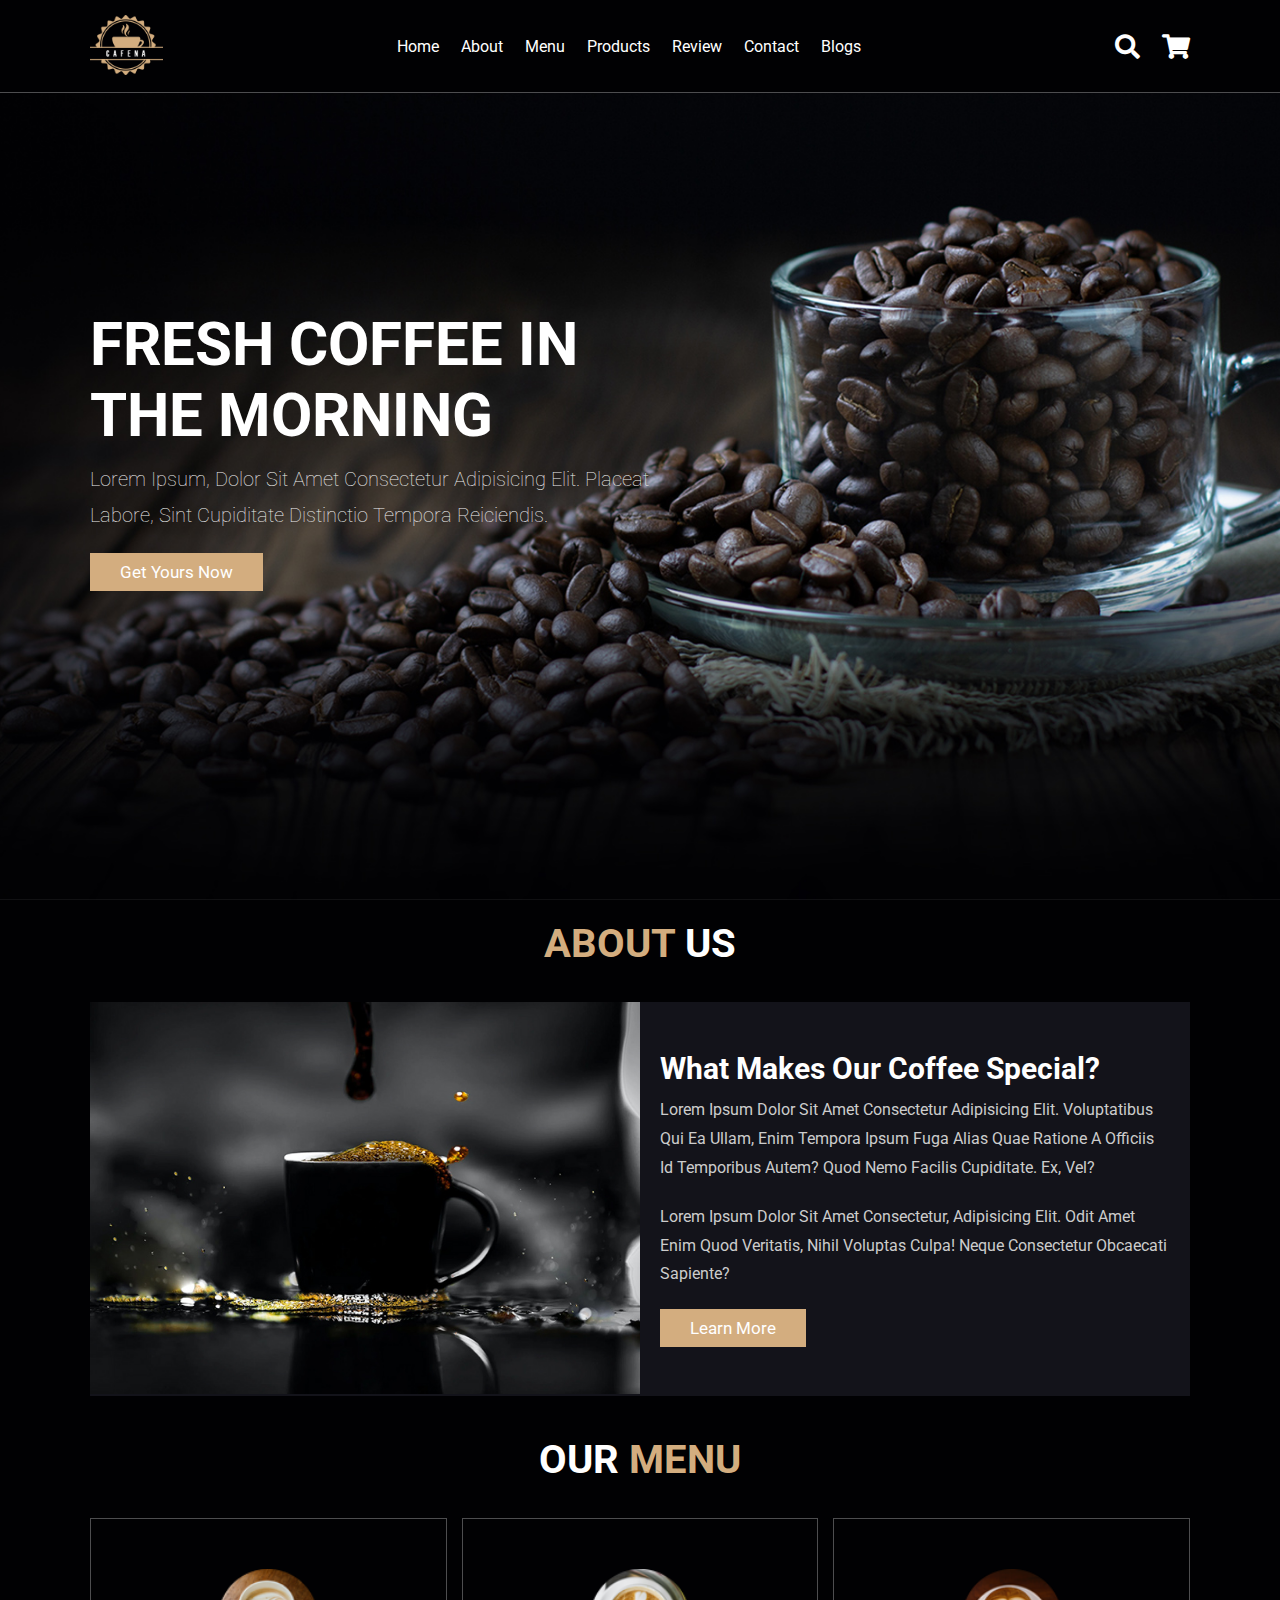
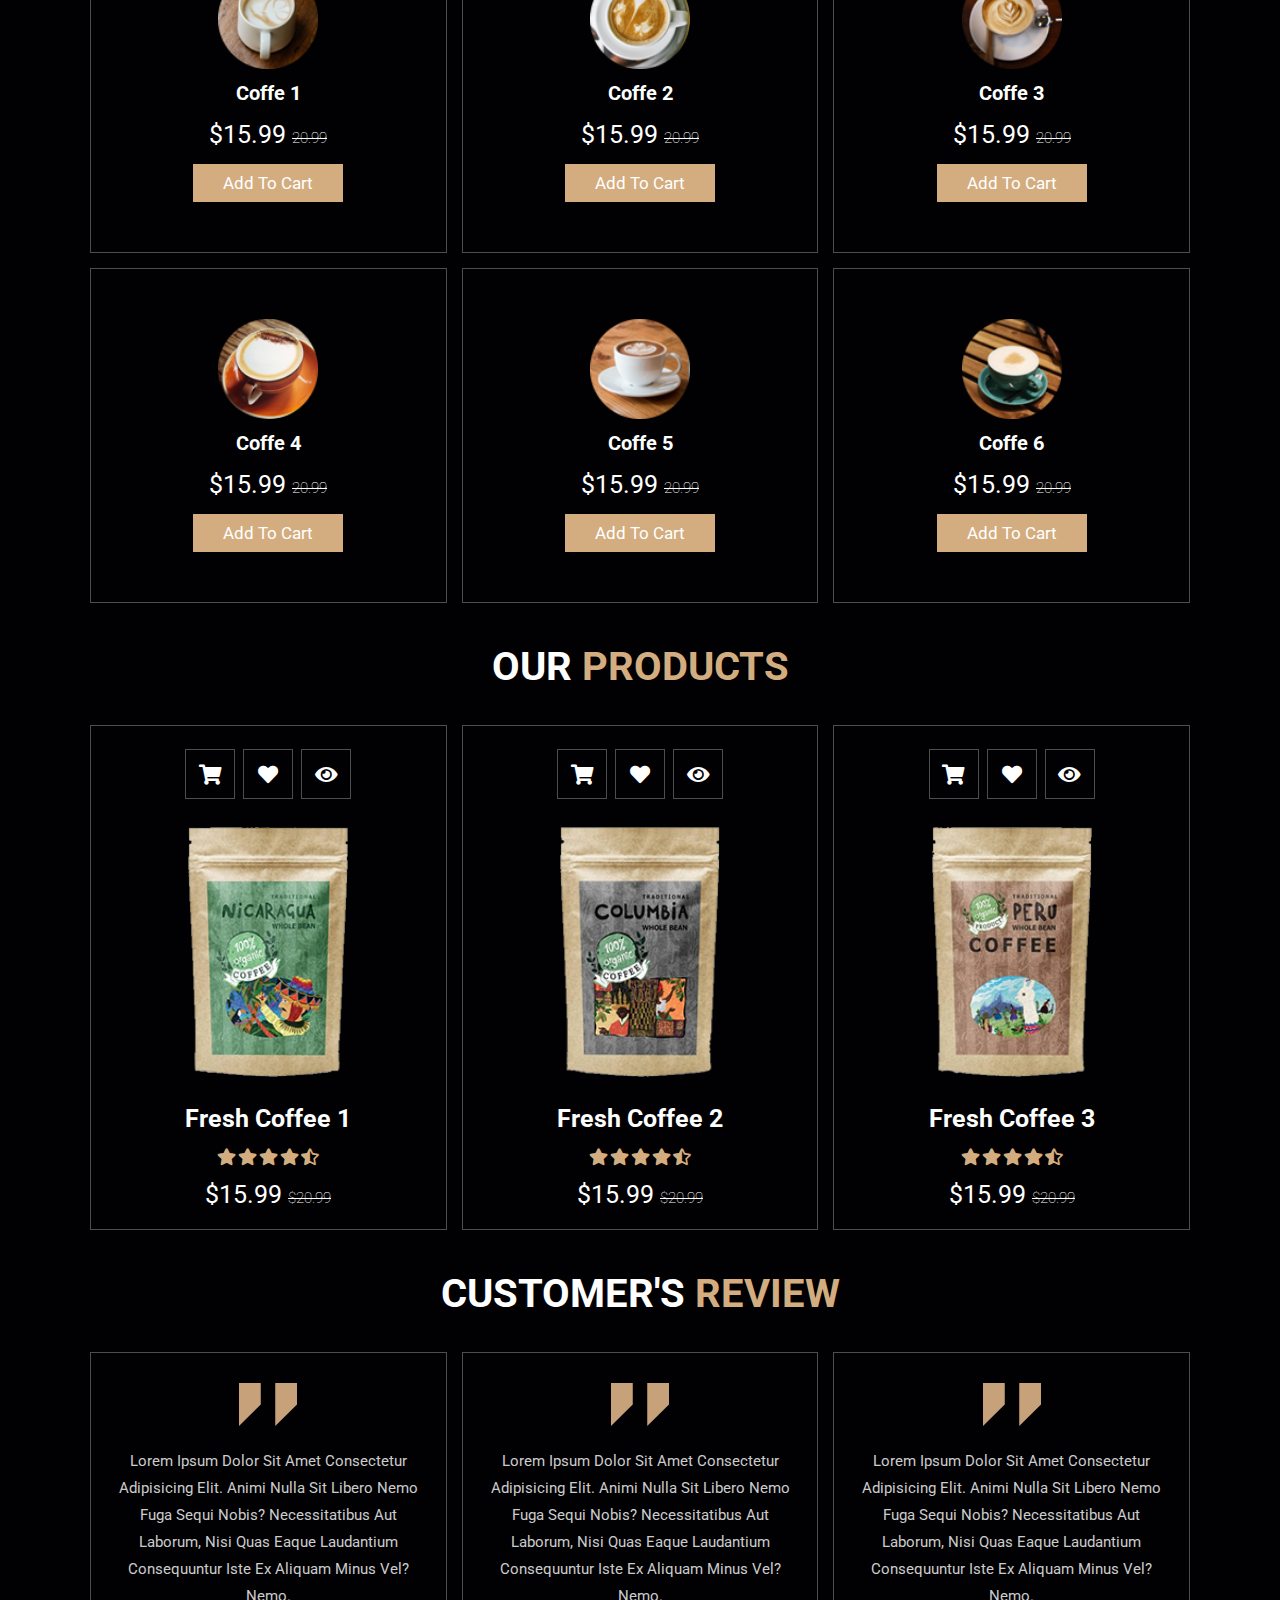
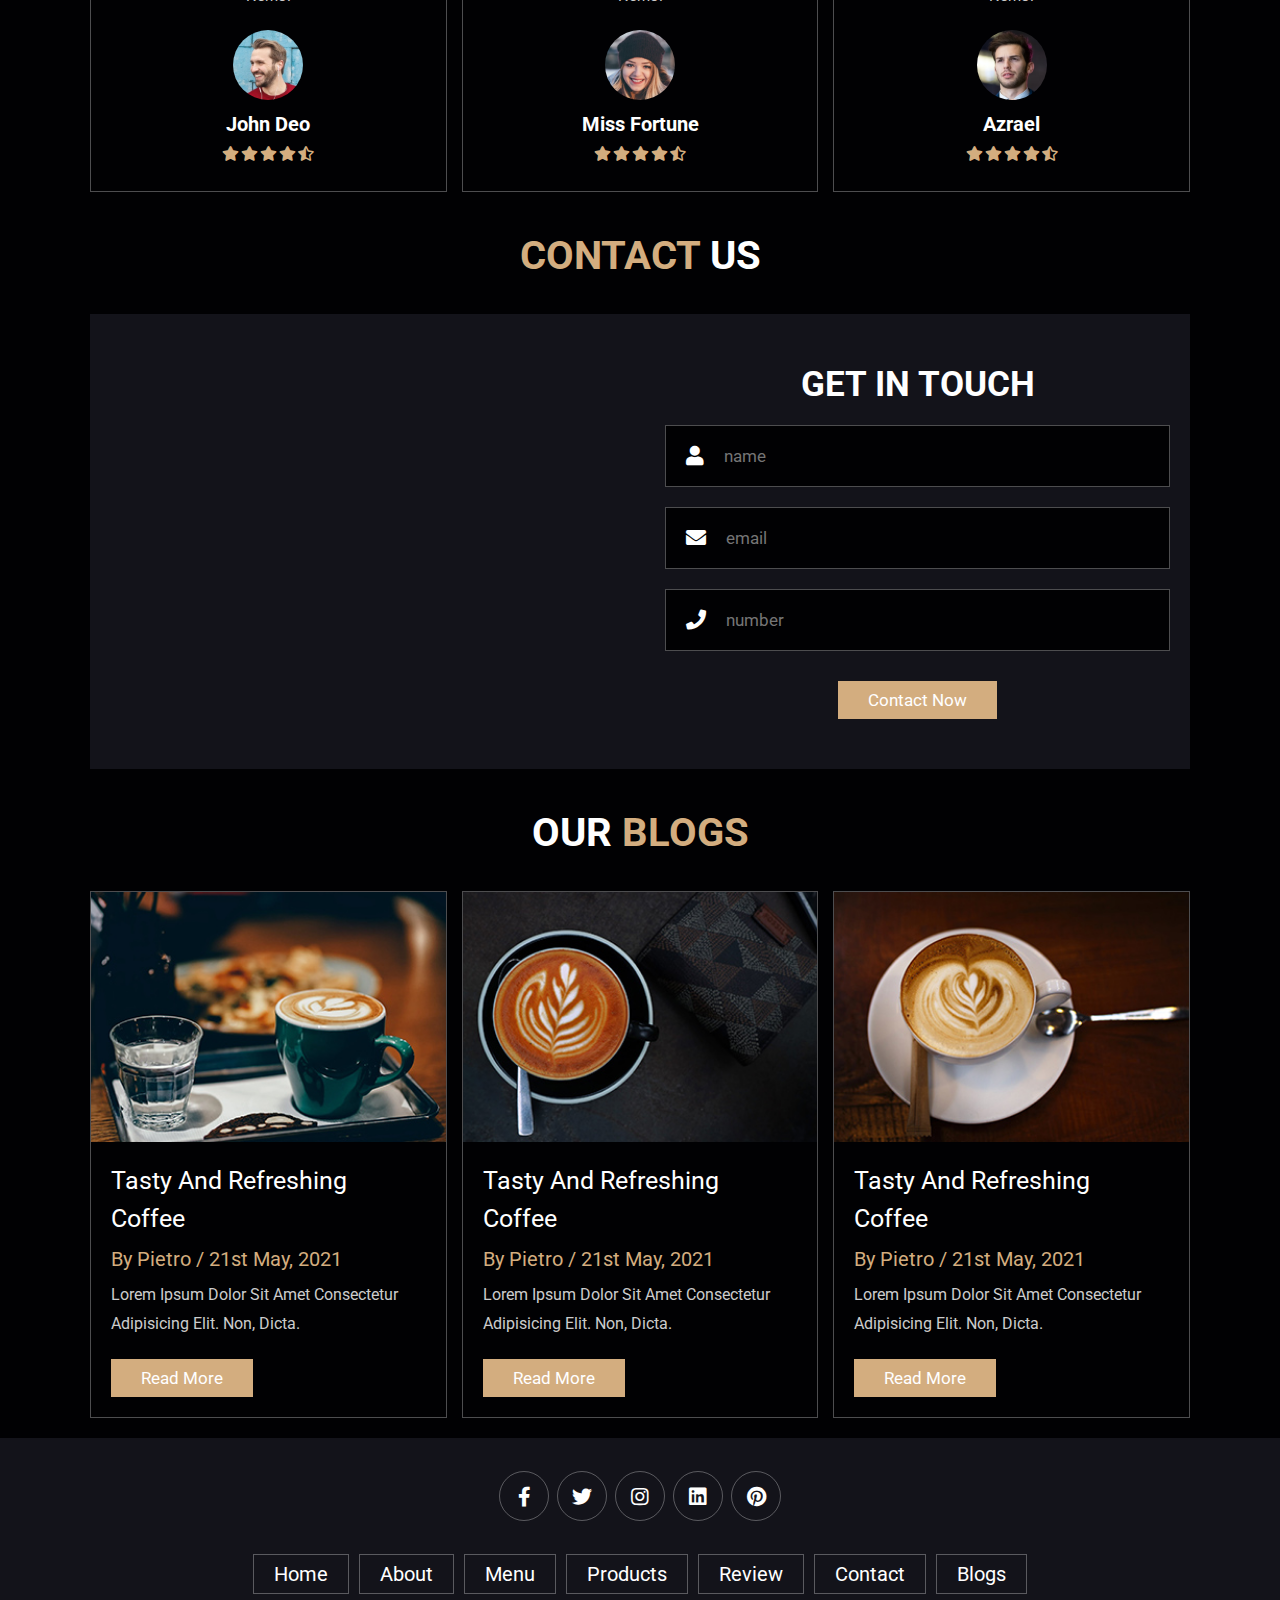
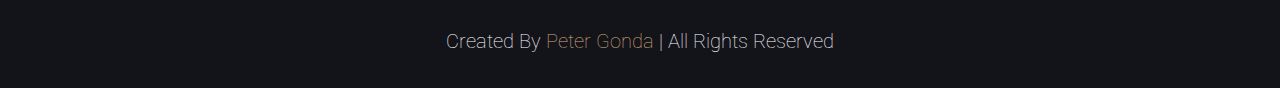
==== projekty/coffee_shop_website/index.html @ 9bba3e31 "e-shop pridaný" ====
<!DOCTYPE html>
<html lang="en">
<head>
    <meta charset="UTF-8">
    <meta http-equiv="X-UA-Compatible" content="IE=edge">
    <meta name="viewport" content="width=device-width, initial-scale=1.0">
    <title>coffee shop</title>

    <!-- font awesome cdn link  -->
    <link rel="stylesheet" href="https://cdnjs.cloudflare.com/ajax/libs/font-awesome/5.15.4/css/all.min.css">

    <!-- custom css file link  -->
    <link rel="stylesheet" href="css/style.css">

</head>
<body>
    
<!-- header section star  -->
<header class="header">
    <a href="#" class="logo">
        <img src="images/logo.png" alt="">
    </a>

    <nav class="navbar">
        <a href="#home">home</a>
        <a href="#about">about</a>
        <a href="#menu">menu</a>
        <a href="#products">products</a>
        <a href="#review">review</a>
        <a href="#contact">contact</a>
        <a href="#blogs">blogs</a>
    </nav>

    <div class="icons">
        <div class="fas fa-search" id="search-btn"></div>
        <div class="fas fa-shopping-cart" id="cart-btn"></div>
        <div class="fas fa-bars" id="menu-btn"></div>
    </div>

    <div class="search-form">
        <input type="search" id="search-box" placeholder="search here...">
        <label for="search-box" class="fas fa-search"></label>
    </div>

    <div class="cart-items-container">
        <div class="cart-item">
            <span class="fas fa-times"></span>
            <img src="images/cart-item-1.png" alt="">
            <div class="content">
                <h3>cart item 01</h3>
                <div class="price">$15.99/-</div>
            </div>
        </div>

        <div class="cart-item">
            <span class="fas fa-times"></span>
            <img src="images/cart-item-2.png" alt="">
            <div class="content">
                <h3>cart item 02</h3>
                <div class="price">$15.99/-</div>
            </div>
        </div>

        <div class="cart-item">
            <span class="fas fa-times"></span>
            <img src="images/cart-item-3.png" alt="">
            <div class="content">
                <h3>cart item 03</h3>
                <div class="price">$15.99/-</div>
            </div>
        </div>

        <div class="cart-item">
            <span class="fas fa-times"></span>
            <img src="images/cart-item-4.png" alt="">
            <div class="content">
                <h3>cart item 04</h3>
                <div class="price">$15.99/-</div>
            </div>
        </div>
        <a href="#" class="btn">checkout now</a>
    </div>
</header>
<!-- header section end -->

<!-- home section start  -->
<section class="home" id="home">

    <div class="content">
        <h3>fresh coffee in the morning</h3>
        <p>Lorem ipsum, dolor sit amet consectetur adipisicing elit. Placeat labore, sint cupiditate distinctio tempora reiciendis.</p>
        <a href="#" class="btn">get yours now</a>
    </div>

</section>
<!-- home section end -->

<!-- about section start  -->
<section class="about" id="about">

    <h1 class="heading"> <span>about</span> us </h1>

    <div class="row">

        <div class="image">
            <img src="images/about-img.jpeg" alt="">
        </div>

        <div class="content">
            <h3>what makes our coffee special?</h3>
            <p>Lorem ipsum dolor sit amet consectetur adipisicing elit. Voluptatibus qui ea ullam, enim tempora ipsum fuga alias quae ratione a officiis id temporibus autem? Quod nemo facilis cupiditate. Ex, vel?</p>
            <p>Lorem ipsum dolor sit amet consectetur, adipisicing elit. Odit amet enim quod veritatis, nihil voluptas culpa! Neque consectetur obcaecati sapiente?</p>
            <a href="#" class="btn">learn more</a>
        </div>

    </div>

</section>
<!-- about section end -->

<!-- menu section start  -->
<section class="menu" id="menu">

    <h1 class="heading"> our <span>menu</span> </h1>

    <div class="box-container">

        <div class="box">
            <img src="images/menu-1.png" alt="">
            <h3>Coffe 1</h3>
            <div class="price">$15.99 <span>20.99</span></div>
            <a href="#" class="btn">add to cart</a>
        </div>

        <div class="box">
            <img src="images/menu-2.png" alt="">
            <h3>Coffe 2</h3>
            <div class="price">$15.99 <span>20.99</span></div>
            <a href="#" class="btn">add to cart</a>
        </div>

        <div class="box">
            <img src="images/menu-3.png" alt="">
            <h3>Coffe 3</h3>
            <div class="price">$15.99 <span>20.99</span></div>
            <a href="#" class="btn">add to cart</a>
        </div>

        <div class="box">
            <img src="images/menu-4.png" alt="">
            <h3>Coffe 4</h3>
            <div class="price">$15.99 <span>20.99</span></div>
            <a href="#" class="btn">add to cart</a>
        </div>

        <div class="box">
            <img src="images/menu-5.png" alt="">
            <h3>Coffe 5</h3>
            <div class="price">$15.99 <span>20.99</span></div>
            <a href="#" class="btn">add to cart</a>
        </div>

        <div class="box">
            <img src="images/menu-6.png" alt="">
            <h3>Coffe 6</h3>
            <div class="price">$15.99 <span>20.99</span></div>
            <a href="#" class="btn">add to cart</a>
        </div>

    </div>

</section>
<!-- menu section end -->

<section class="products" id="products">
    <h1 class="heading"> our <span>products</span> </h1>

    <div class="box-container">

        <div class="box">
            <div class="icons">
                <a href="#" class="fas fa-shopping-cart"></a>
                <a href="#" class="fas fa-heart"></a>
                <a href="#" class="fas fa-eye"></a>
            </div>
            <div class="image">
                <img src="images/product-1.png" alt="">
            </div>

            <div class="content">
                <h3>fresh coffee 1</h3>
                <div class="stars">
                    <i class="fas fa-star"></i>
                    <i class="fas fa-star"></i>
                    <i class="fas fa-star"></i>
                    <i class="fas fa-star"></i>
                    <i class="fas fa-star-half-alt"></i>
                </div>
                <div class="price">$15.99 <span>$20.99</span></div>
            </div>
        </div>

        <div class="box">
            <div class="icons">
                <a href="#" class="fas fa-shopping-cart"></a>
                <a href="#" class="fas fa-heart"></a>
                <a href="#" class="fas fa-eye"></a>
            </div>
            <div class="image">
                <img src="images/product-2.png" alt="">
            </div>

            <div class="content">
                <h3>fresh coffee 2</h3>
                <div class="stars">
                    <i class="fas fa-star"></i>
                    <i class="fas fa-star"></i>
                    <i class="fas fa-star"></i>
                    <i class="fas fa-star"></i>
                    <i class="fas fa-star-half-alt"></i>
                </div>
                <div class="price">$15.99 <span>$20.99</span></div>
            </div>
        </div>

        <div class="box">
            <div class="icons">
                <a href="#" class="fas fa-shopping-cart"></a>
                <a href="#" class="fas fa-heart"></a>
                <a href="#" class="fas fa-eye"></a>
            </div>
            <div class="image">
                <img src="images/product-3.png" alt="">
            </div>

            <div class="content">
                <h3>fresh coffee 3</h3>
                <div class="stars">
                    <i class="fas fa-star"></i>
                    <i class="fas fa-star"></i>
                    <i class="fas fa-star"></i>
                    <i class="fas fa-star"></i>
                    <i class="fas fa-star-half-alt"></i>
                </div>
                <div class="price">$15.99 <span>$20.99</span></div>
            </div>
        </div>

    </div>
</section>

<!-- review section start  -->
<section class="review" id="review">
    <h1 class="heading"> customer's <span>review</span> </h1>

    <div class="box-container">

        <div class="box">
            <img src="images/quote-img.png" alt="" class="quote">
            <p>Lorem ipsum dolor sit amet consectetur adipisicing elit. Animi nulla sit libero nemo fuga sequi nobis? Necessitatibus aut laborum, nisi quas eaque laudantium consequuntur iste ex aliquam minus vel? Nemo.</p>
            <img src="images/pic-1.png" class="user" alt="">
            <h3>john deo</h3>
            <div class="stars">
                <i class="fas fa-star"></i>
                <i class="fas fa-star"></i>
                <i class="fas fa-star"></i>
                <i class="fas fa-star"></i>
                <i class="fas fa-star-half-alt"></i>
            </div>
        </div>

        <div class="box">
            <img src="images/quote-img.png" alt="" class="quote">
            <p>Lorem ipsum dolor sit amet consectetur adipisicing elit. Animi nulla sit libero nemo fuga sequi nobis? Necessitatibus aut laborum, nisi quas eaque laudantium consequuntur iste ex aliquam minus vel? Nemo.</p>
            <img src="images/pic-2.png" class="user" alt="">
            <h3>Miss Fortune</h3>
            <div class="stars">
                <i class="fas fa-star"></i>
                <i class="fas fa-star"></i>
                <i class="fas fa-star"></i>
                <i class="fas fa-star"></i>
                <i class="fas fa-star-half-alt"></i>
            </div>
        </div>
        
        <div class="box">
            <img src="images/quote-img.png" alt="" class="quote">
            <p>Lorem ipsum dolor sit amet consectetur adipisicing elit. Animi nulla sit libero nemo fuga sequi nobis? Necessitatibus aut laborum, nisi quas eaque laudantium consequuntur iste ex aliquam minus vel? Nemo.</p>
            <img src="images/pic-3.png" class="user" alt="">
            <h3>Azrael</h3>
            <div class="stars">
                <i class="fas fa-star"></i>
                <i class="fas fa-star"></i>
                <i class="fas fa-star"></i>
                <i class="fas fa-star"></i>
                <i class="fas fa-star-half-alt"></i>
            </div>
        </div>

    </div>
</section>
<!-- review section end -->

<!-- contact section start  -->
<section class="contact" id="contact">
    <h1 class="heading"> <span>contact</span> us </h1>

    <div class="row">

        <iframe class="map" src="https://www.google.com/maps/embed?pb=!1m18!1m12!1m3!1d30153.788252261566!2d72.82321484621745!3d19.141690214227783!2m3!1f0!2f0!3f0!3m2!1i1024!2i768!4f13.1!3m3!1m2!1s0x3be7b63aceef0c69%3A0x2aa80cf2287dfa3b!2sJogeshwari%20West%2C%20Mumbai%2C%20Maharashtra%20400047!5e0!3m2!1sen!2sin!4v1629452077891!5m2!1sen!2sin" allowfullscreen="" loading="lazy"></iframe>

        <form action="">
            <h3>get in touch</h3>
            <div class="inputBox">
                <span class="fas fa-user"></span>
                <input type="text" placeholder="name">
            </div>

            <div class="inputBox">
                <span class="fas fa-envelope"></span>
                <input type="email" placeholder="email">
            </div>

            <div class="inputBox">
                <span class="fas fa-phone"></span>
                <input type="number" placeholder="number">
            </div>

            <input type="submit" value="contact now" class="btn">
        </form>

    </div>
</section>

<!-- contact section end -->

<!-- blogs section start  -->
<section class="blogs" id="blogs">
    <h1 class="heading"> our <span>blogs</span> </h1>

    <div class="box-container">

        <div class="box">
            <div class="image">
                <img src="images/blog-1.jpeg" alt="">
            </div>

            <div class="content">
                <a href="#" class="title">tasty and refreshing coffee</a>
                <span>by Pietro / 21st may, 2021</span>
                <p>Lorem ipsum dolor sit amet consectetur adipisicing elit. Non, dicta.</p>
                <a href="#" class="btn">read more</a>
            </div>
        </div>

        <div class="box">
            <div class="image">
                <img src="images/blog-2.jpeg" alt="">
            </div>
            <div class="content">
                <a href="#" class="title">tasty and refreshing coffee</a>
                <span>by Pietro / 21st may, 2021</span>
                <p>Lorem ipsum dolor sit amet consectetur adipisicing elit. Non, dicta.</p>
                <a href="#" class="btn">read more</a>
            </div>
        </div>

        <div class="box">
            <div class="image">
                <img src="images/blog-3.jpeg" alt="">
            </div>

            <div class="content">
                <a href="#" class="title">tasty and refreshing coffee</a>
                <span>by Pietro / 21st may, 2021</span>
                <p>Lorem ipsum dolor sit amet consectetur adipisicing elit. Non, dicta.</p>
                <a href="#" class="btn">read more</a>
            </div>
        </div>

    </div>
</section>
<!-- blogs section end -->

<!-- footer section start  -->
<section class="footer">
    <div class="share">
        <a href="#" class="fab fa-facebook-f"></a>
        <a href="#" class="fab fa-twitter"></a>
        <a href="#" class="fab fa-instagram"></a>
        <a href="#" class="fab fa-linkedin"></a>
        <a href="#" class="fab fa-pinterest"></a>
    </div>

    <div class="links">
        <a href="#">home</a>
        <a href="#">about</a>
        <a href="#">menu</a>
        <a href="#">products</a>
        <a href="#">review</a>
        <a href="#">contact</a>
        <a href="#">blogs</a>
    </div>

    <div class="credit">created by <span>Peter Gonda</span> | all rights reserved</div>
</section>
<!-- footer section end -->

<!-- link na js subor  -->
<script src="js/script.js"></script>

</body>
</html>
---- projekty/coffee_shop_website/css/style.css ----
@import url('https://fonts.googleapis.com/css2?family=Roboto:wght@100;300;400;500;700&display=swap');

:root{
    --main-color:#d3ad7f;
    --black:#13131a;
    --bg:#010103;
    --border:.1rem solid rgba(255,255,255,.3);
}

*{
    font-family: 'Roboto', sans-serif;
    margin:0; padding:0;
    box-sizing: border-box;
    outline: none; border:none;
    text-decoration: none;
    text-transform: capitalize;
    transition: .2s linear;
}

html{
    font-size: 62.5%;
    overflow-x: hidden;
    scroll-padding-top: 9rem;
    scroll-behavior: smooth;
}

html::-webkit-scrollbar{
    width: .8rem;
}

html::-webkit-scrollbar-track{
    background: transparent;
}

html::-webkit-scrollbar-thumb{
    background: #fff;
    border-radius: 5rem;
}

body{
    background: var(--bg);
}

section{
    padding:2rem 7%;
}

.heading{
    text-align: center;
    color:#fff;
    text-transform: uppercase;
    padding-bottom: 3.5rem;
    font-size: 4rem;
}

.heading span{
    color:var(--main-color);
    text-transform: uppercase;
}

.btn{
    margin-top: 1rem;
    display: inline-block;
    padding:.9rem 3rem;
    font-size: 1.7rem;
    color:#fff;
    background: var(--main-color);
    cursor: pointer;
}

.btn:hover{
    letter-spacing: .2rem;
}

.header{
    background: var(--bg);
    display: flex;
    align-items: center;
    justify-content: space-between;
    padding:1.5rem 7%;
    border-bottom: var(--border);
    position: fixed;
    top:0; left: 0; right: 0;
    z-index: 1000;
}

.header .logo img{
    height: 6rem;
}

.header .navbar a{
    margin:0 1rem;
    font-size: 1.6rem;
    color:#fff;
}

.header .navbar a:hover{
    color:var(--main-color);
    border-bottom: .1rem solid var(--main-color);
    padding-bottom: .5rem;
}

.header .icons div{
    color:#fff;
    cursor: pointer;
    font-size: 2.5rem;
    margin-left: 2rem;
}

.header .icons div:hover{
    color:var(--main-color);
}

#menu-btn{
    display: none;
}

.header .search-form{
    position: absolute;
    top:115%; right: 7%;
    background: #fff;
    width: 50rem;
    height: 5rem;
    display: flex;
    align-items: center;
    transform: scaleY(0);
    transform-origin: top;
}

.header .search-form.active{
    transform: scaleY(1);
}

.header .search-form input{
    height: 100%;
    width: 100%;
    font-size: 1.6rem;
    color:var(--black);
    padding:1rem;
    text-transform: none;
}

.header .search-form label{
    cursor: pointer;
    font-size: 2.2rem;
    margin-right: 1.5rem;
    color:var(--black);
}

.header .search-form label:hover{
    color:var(--main-color);
}

.header .cart-items-container{
    position: absolute;
    top:100%; right: -100%;
    height: calc(100vh - 9.5rem);
    width: 35rem;
    background: #fff;
    padding:0 1.5rem;
}

.header .cart-items-container.active{
    right: 0;
}

.header .cart-items-container .cart-item{
    position: relative;
    margin:2rem 0;
    display: flex;
    align-items: center;
    gap:1.5rem;
}

.header .cart-items-container .cart-item .fa-times{
    position: absolute;
    top:1rem; right: 1rem;
    font-size: 2rem;
    cursor: pointer;
    color: var(--black);
}

.header .cart-items-container .cart-item .fa-times:hover{
    color:var(--main-color);
}

.header .cart-items-container .cart-item img{
    height: 7rem;
}

.header .cart-items-container .cart-item .content h3{
    font-size: 2rem;
    color:var(--black);
    padding-bottom: .5rem;
}

.header .cart-items-container .cart-item .content .price{
    font-size: 1.5rem;
    color:var(--main-color);
}

.header .cart-items-container .btn{
    width: 100%;
    text-align: center;
}

.home{
    min-height: 100vh;
    display: flex;
    align-items: center;
    background:url(../images/home-img.jpeg) no-repeat;
    background-size: cover;
    background-position: center;
}

.home .content{
    max-width: 60rem;
}

.home .content h3{
    font-size: 6rem;
    text-transform: uppercase;
    color:#fff;
}

.home .content p{
    font-size: 2rem;
    font-weight: lighter;
    line-height: 1.8;
    padding:1rem 0;
    color:#eee;
}

.about .row{
    display: flex;
    align-items: center;
    background:var(--black);
    flex-wrap: wrap;
}

.about .row .image{
    flex:1 1 45rem;
}

.about .row .image img{
    width: 100%;
}
.about .row .content{
    flex:1 1 45rem;
    padding:2rem;
}

.about .row .content h3{
    font-size: 3rem;
    color:#fff;
}

.about .row .content p{
    font-size: 1.6rem;
    color:#ccc;
    padding:1rem 0;
    line-height: 1.8;
}

.menu .box-container{
    display: grid;
    grid-template-columns: repeat(auto-fit, minmax(30rem, 1fr));
    gap:1.5rem;
}

.menu .box-container .box{
    padding:5rem;
    text-align: center;
    border:var(--border);    
}

.menu .box-container .box img{
    height: 10rem;
}

.menu .box-container .box h3{
    color: #fff;
    font-size: 2rem;
    padding:1rem 0;
}

.menu .box-container .box .price{
    color: #fff;
    font-size: 2.5rem;
    padding:.5rem 0;
}

.menu .box-container .box .price span{
    font-size: 1.5rem;
    text-decoration: line-through;
    font-weight: lighter;
}

.menu .box-container .box:hover{
    background:#fff;
}

.menu .box-container .box:hover > *{
    color:var(--black);
}

.products .box-container{
    display: grid;
    grid-template-columns: repeat(auto-fit, minmax(30rem, 1fr));
    gap:1.5rem;
}

.products .box-container .box{
    text-align: center;
    border:var(--border);
    padding: 2rem;
}

.products .box-container .box .icons a{
    height: 5rem;
    width: 5rem;
    line-height: 5rem;
    font-size: 2rem;
    border:var(--border);
    color:#fff;
    margin:.3rem;
}

.products .box-container .box .icons a:hover{
    background:var(--main-color);
}

.products .box-container .box .image{
    padding: 2.5rem 0;
}

.products .box-container .box .image img{
    height: 25rem;
}

.products .box-container .box .content h3{
    color:#fff;
    font-size: 2.5rem;
}

.products .box-container .box .content .stars{
    padding: 1.5rem;
}

.products .box-container .box .content .stars i{
    font-size: 1.7rem;
    color: var(--main-color);
}

.products .box-container .box .content .price{
    color:#fff;
    font-size: 2.5rem;
}

.products .box-container .box .content .price span{
    text-decoration: line-through;
    font-weight: lighter;
    font-size: 1.5rem;
}

.review .box-container{
    display: grid;
    grid-template-columns: repeat(auto-fit, minmax(30rem, 1fr));
    gap:1.5rem;
}

.review .box-container .box{
    border:var(--border);
    text-align: center;
    padding:3rem 2rem;
}

.review .box-container .box p{
    font-size: 1.5rem;
    line-height: 1.8;
    color:#ccc;
    padding:2rem 0;
}

.review .box-container .box .user{
    height: 7rem;
    width: 7rem;
    border-radius: 50%;
    object-fit: cover;
}

.review .box-container .box h3{
    padding:1rem 0;
    font-size: 2rem;
    color:#fff;
}

.review .box-container .box .stars i{
    font-size: 1.5rem;
    color:var(--main-color);
}

.contact .row{
    display: flex;
    background:var(--black);
    flex-wrap: wrap;
    gap:1rem;
}

.contact .row .map{
    flex:1 1 45rem;
    width: 100%;
    object-fit: cover;
}

.contact .row form{
    flex:1 1 45rem;
    padding:5rem 2rem;
    text-align: center;
}

.contact .row form h3{
    text-transform: uppercase;
    font-size: 3.5rem;
    color:#fff;
}

.contact .row form .inputBox{
    display: flex;
    align-items: center;
    margin-top: 2rem;
    margin-bottom: 2rem;
    background:var(--bg);
    border:var(--border);
}

.contact .row form .inputBox span{
    color:#fff;
    font-size: 2rem;
    padding-left: 2rem;
}

.contact .row form .inputBox input{
    width: 100%;
    padding:2rem;
    font-size: 1.7rem;
    color:#fff;
    text-transform: none;
    background:none;
}

.blogs .box-container{
    display: grid;
    grid-template-columns: repeat(auto-fit, minmax(30rem, 1fr));
    gap:1.5rem;
}

.blogs .box-container .box{
    border:var(--border);    
}

.blogs .box-container .box .image{
    height: 25rem;
    overflow:hidden;
    width: 100%;
}

.blogs .box-container .box .image img{
    height: 100%;
    object-fit: cover;
    width: 100%;
}

.blogs .box-container .box:hover .image img{
    transform: scale(1.2);
}

.blogs .box-container .box .content{
    padding:2rem;
}

.blogs .box-container .box .content .title{
    font-size: 2.5rem;
    line-height: 1.5;
    color:#fff;
}

.blogs .box-container .box .content .title:hover{
    color:var(--main-color);
}

.blogs .box-container .box .content span{
    color:var(--main-color);
    display: block;
    padding-top: 1rem;
    font-size: 2rem;
}

.blogs .box-container .box .content p{
    font-size: 1.6rem;
    line-height: 1.8;
    color:#ccc;
    padding:1rem 0;
}

.footer{
    background:var(--black);
    text-align: center;
}

.footer .share{
    padding:1rem 0;
}

.footer .share a{
    height: 5rem;
    width: 5rem;
    line-height: 5rem;
    font-size: 2rem;
    color:#fff;
    border:var(--border);
    margin:.3rem;
    border-radius: 50%;
}

.footer .share a:hover{
    background-color: var(--main-color);
}

.footer .links{
    display: flex;
    justify-content: center;
    flex-wrap: wrap;
    padding:2rem 0;
    gap:1rem;
}

.footer .links a{
    padding:.7rem 2rem;
    color:#fff;
    border:var(--border);
    font-size: 2rem;
}

.footer .links a:hover{
    background:var(--main-color);
}

.footer .credit{
    font-size: 2rem;
    color:#fff;
    font-weight: lighter;
    padding:1.5rem;
}

.footer .credit span{
    color:var(--main-color);
}













/* media queries  */
@media (max-width:991px){

    html{
        font-size: 55%;
    }

    .header{
        padding:1.5rem 2rem;
    }

    section{
        padding:2rem;
    }

}

@media (max-width:768px){

    #menu-btn{
        display: inline-block;
    }

    .header .navbar{
        position: absolute;
        top:100%; right: -100%;
        background: #fff;
        width: 30rem;
        height: calc(100vh - 9.5rem);
    }

    .header .navbar.active{
        right:0;
    }

    .header .navbar a{
        color:var(--black);
        display: block;
        margin:1.5rem;
        padding:.5rem;
        font-size: 2rem;
    }

    .header .search-form{
        width: 90%;
        right: 2rem;
    }

    .home{
        background-position: left;
        justify-content: center;
        text-align: center;
    }

    .home .content h3{
        font-size: 4.5rem;
    }

    .home .content p{
        font-size: 1.5rem;
    }

}

@media (max-width:450px){

    html{
        font-size: 50%;
    }

}
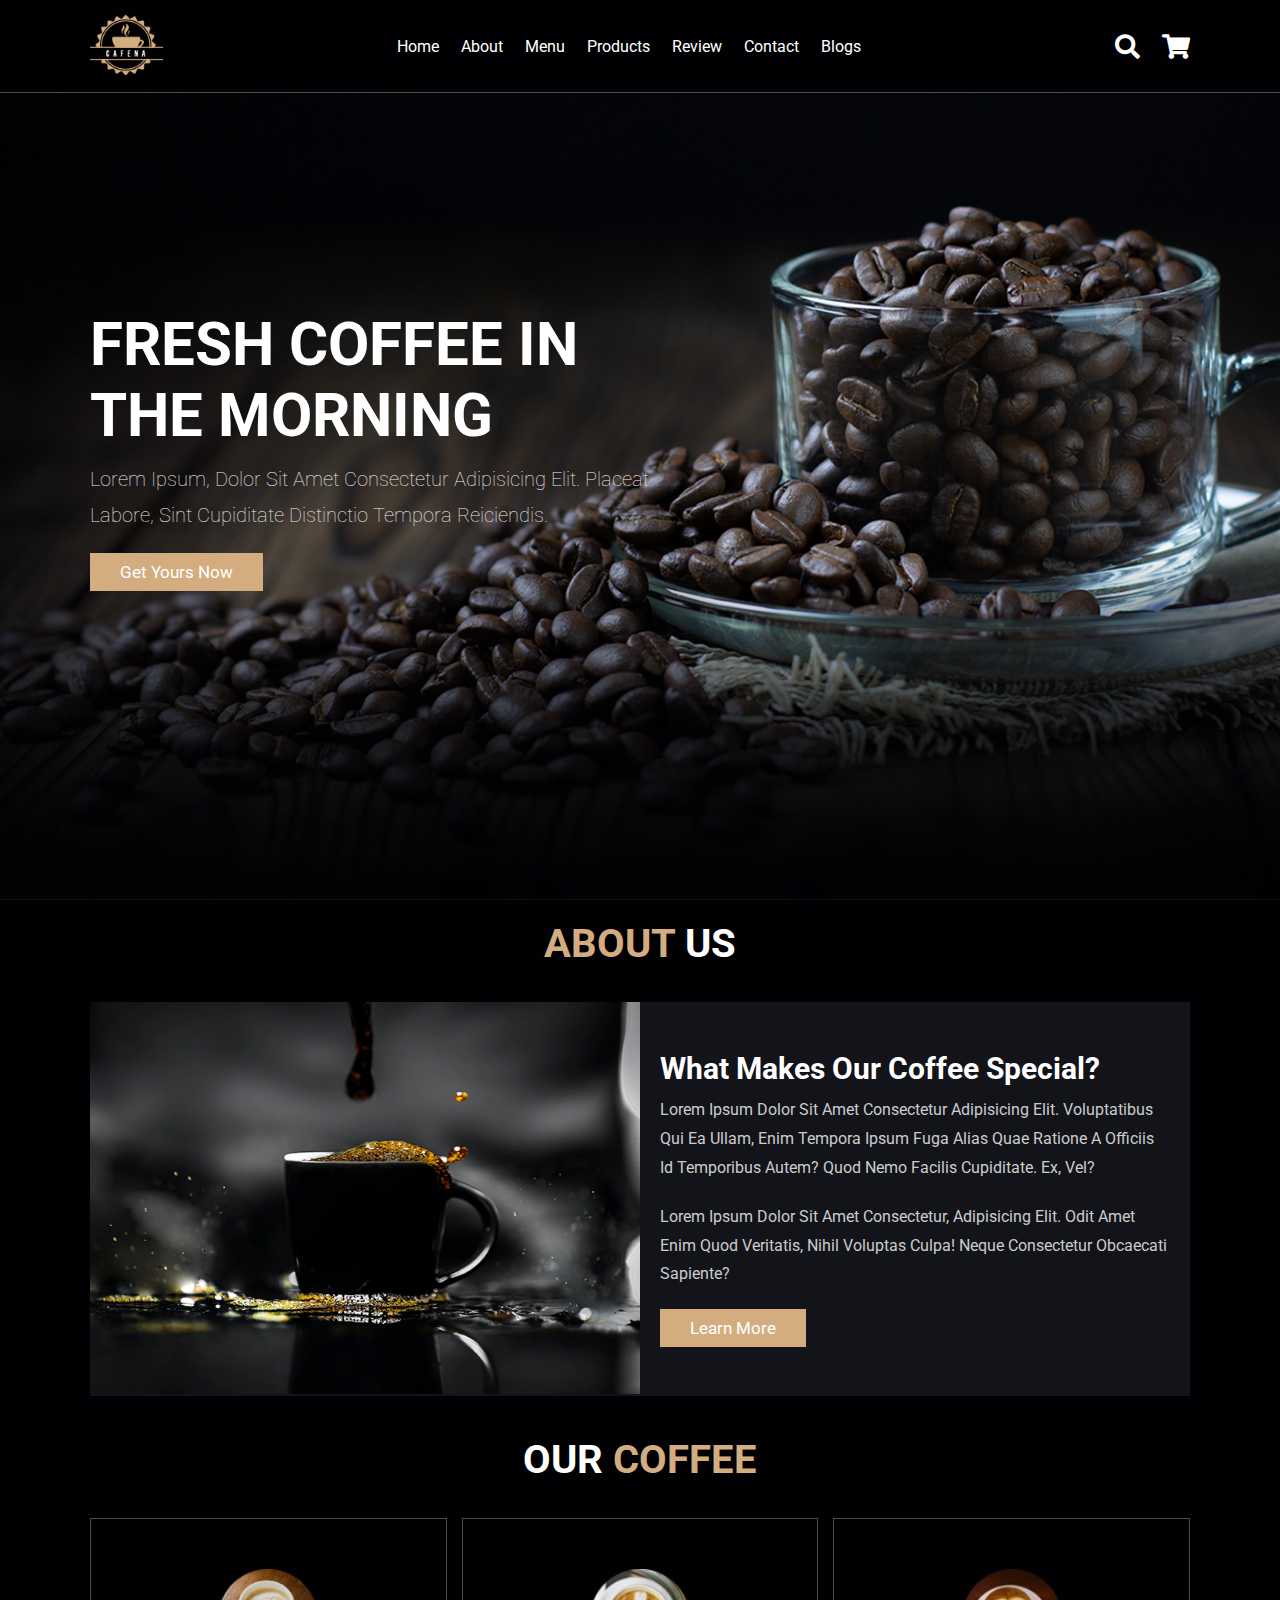
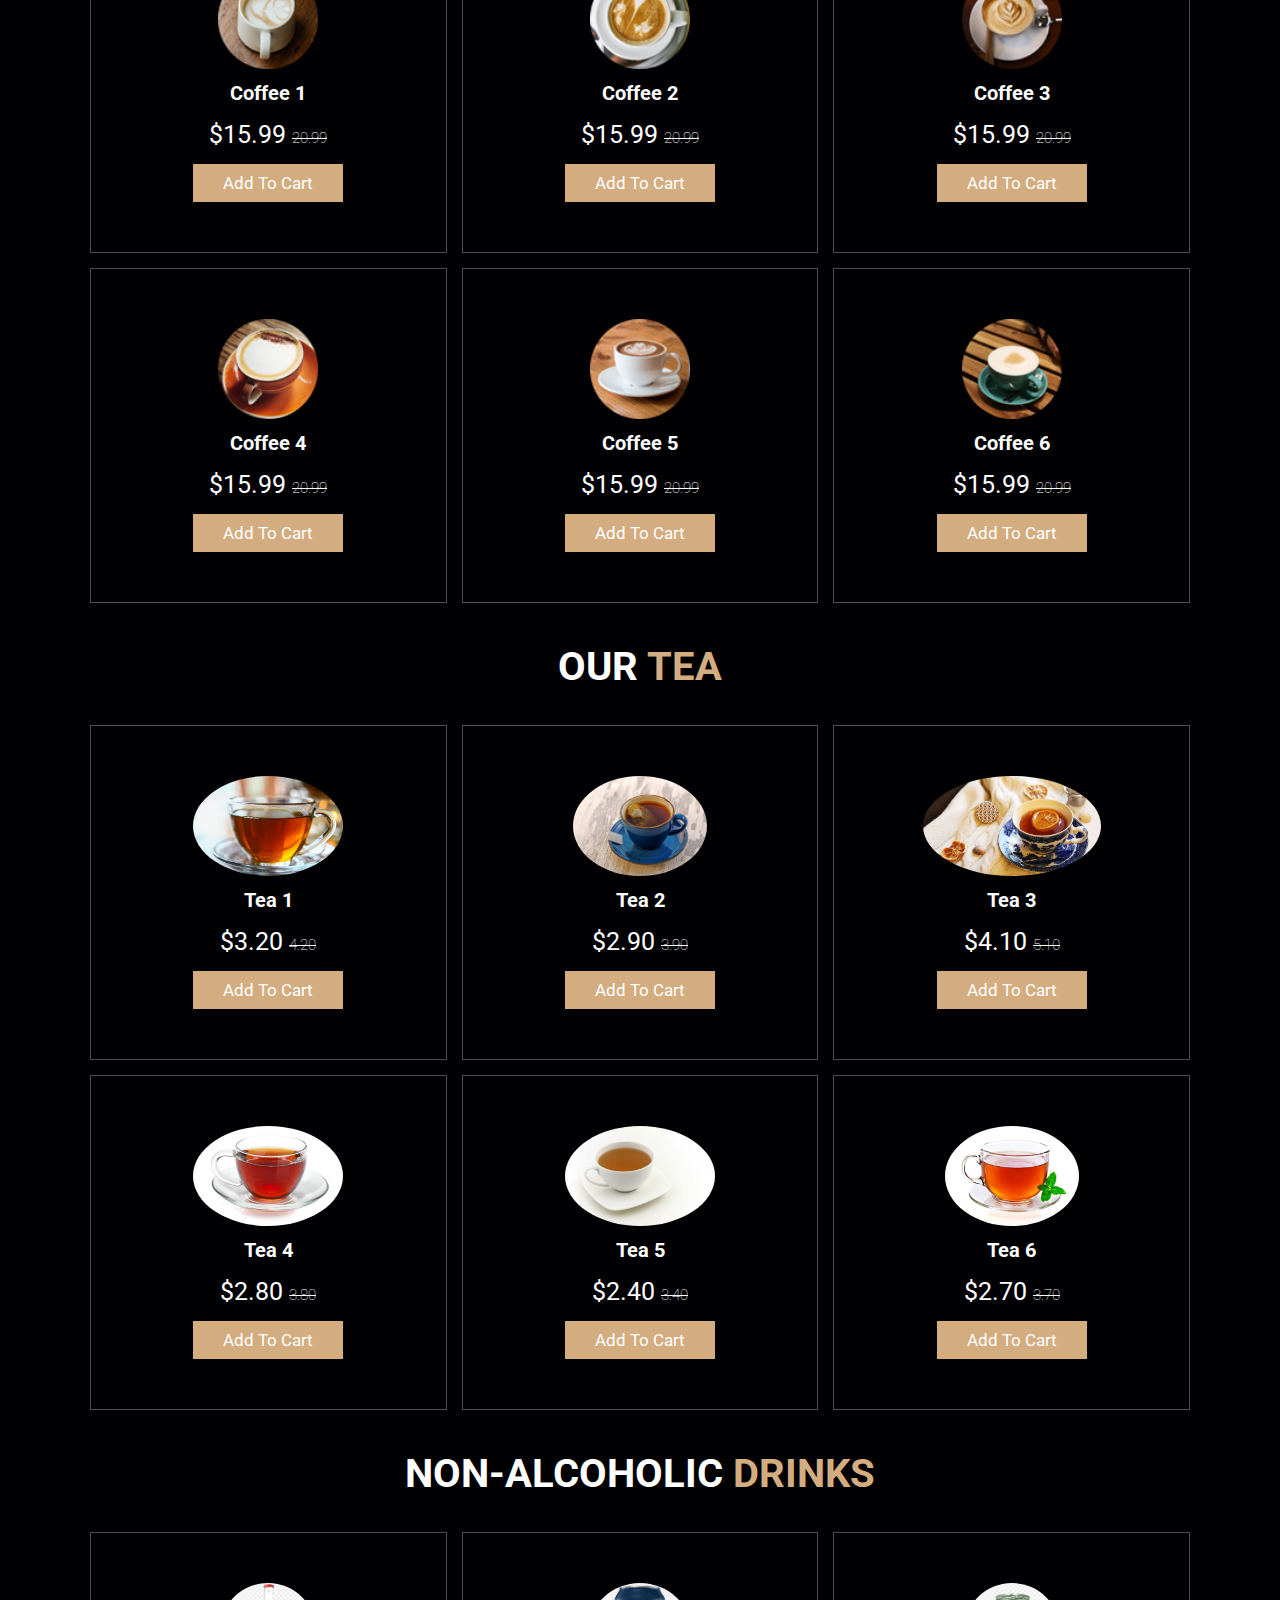
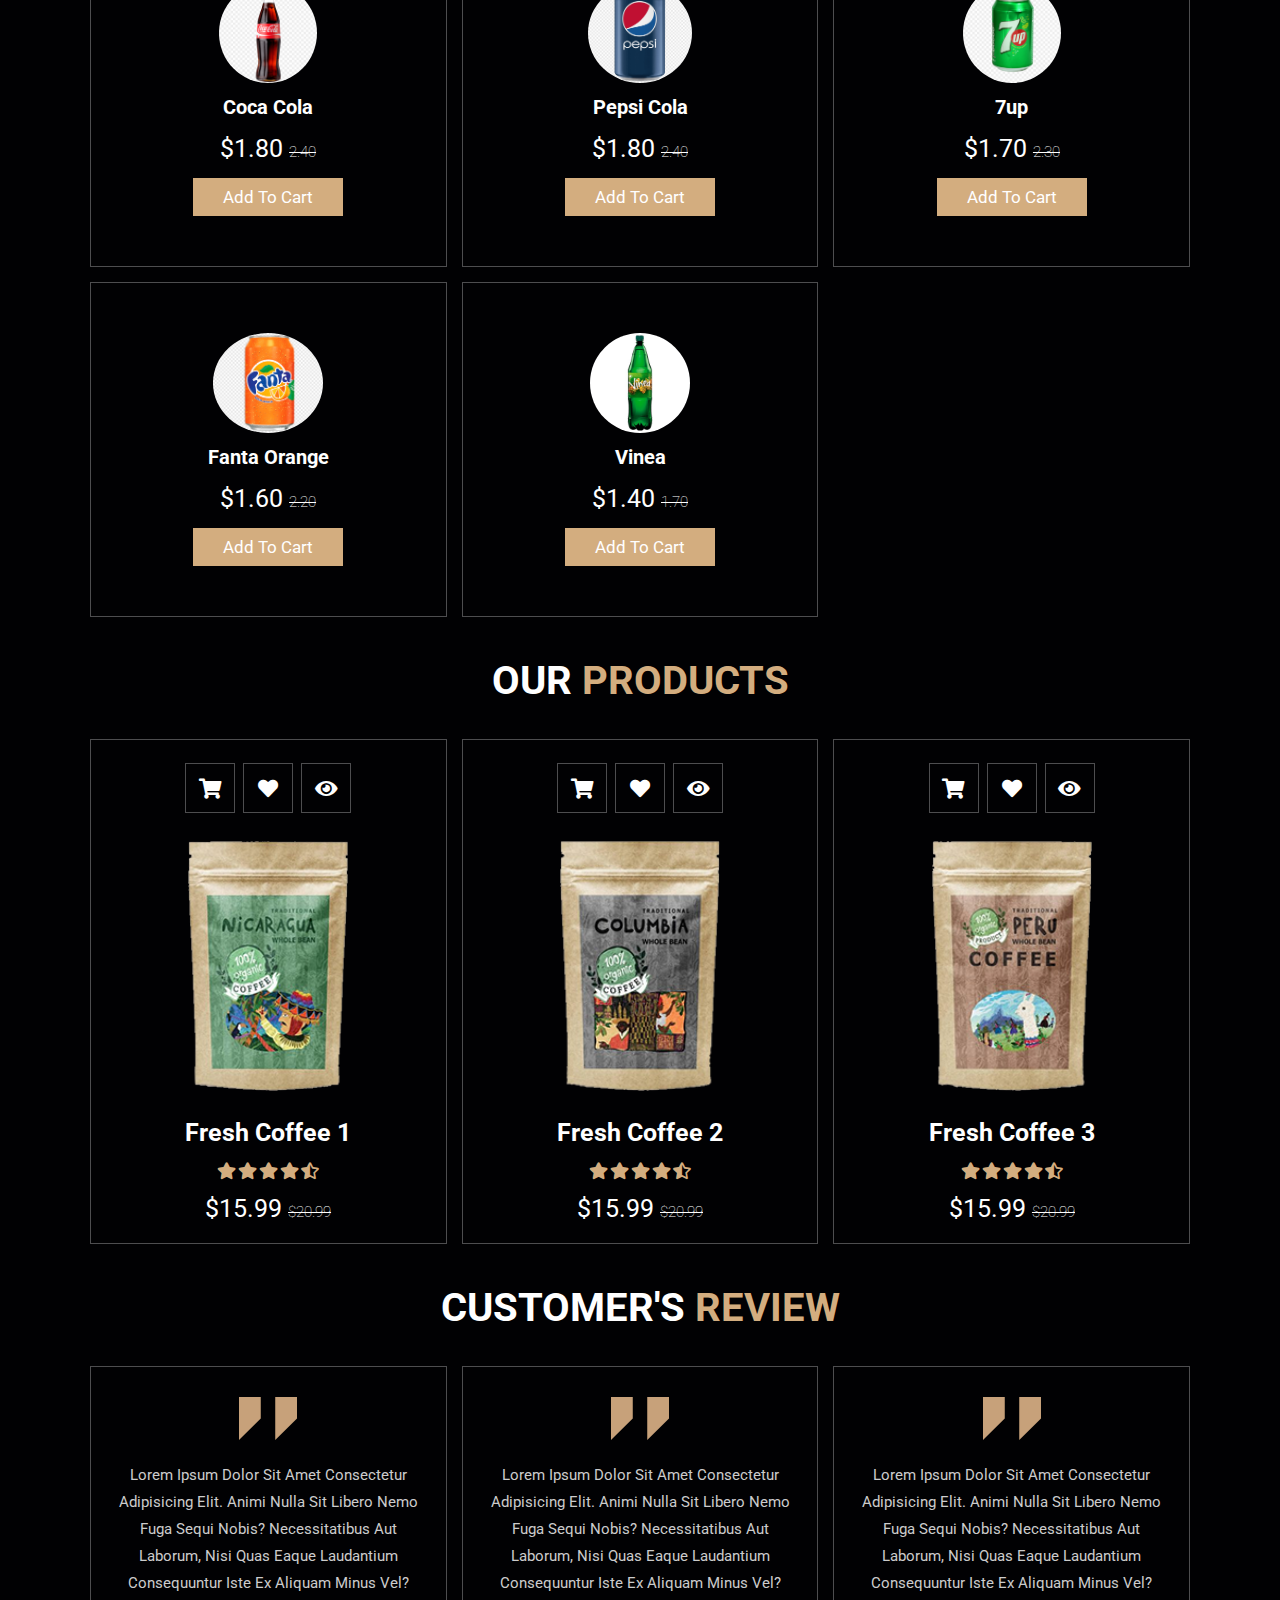
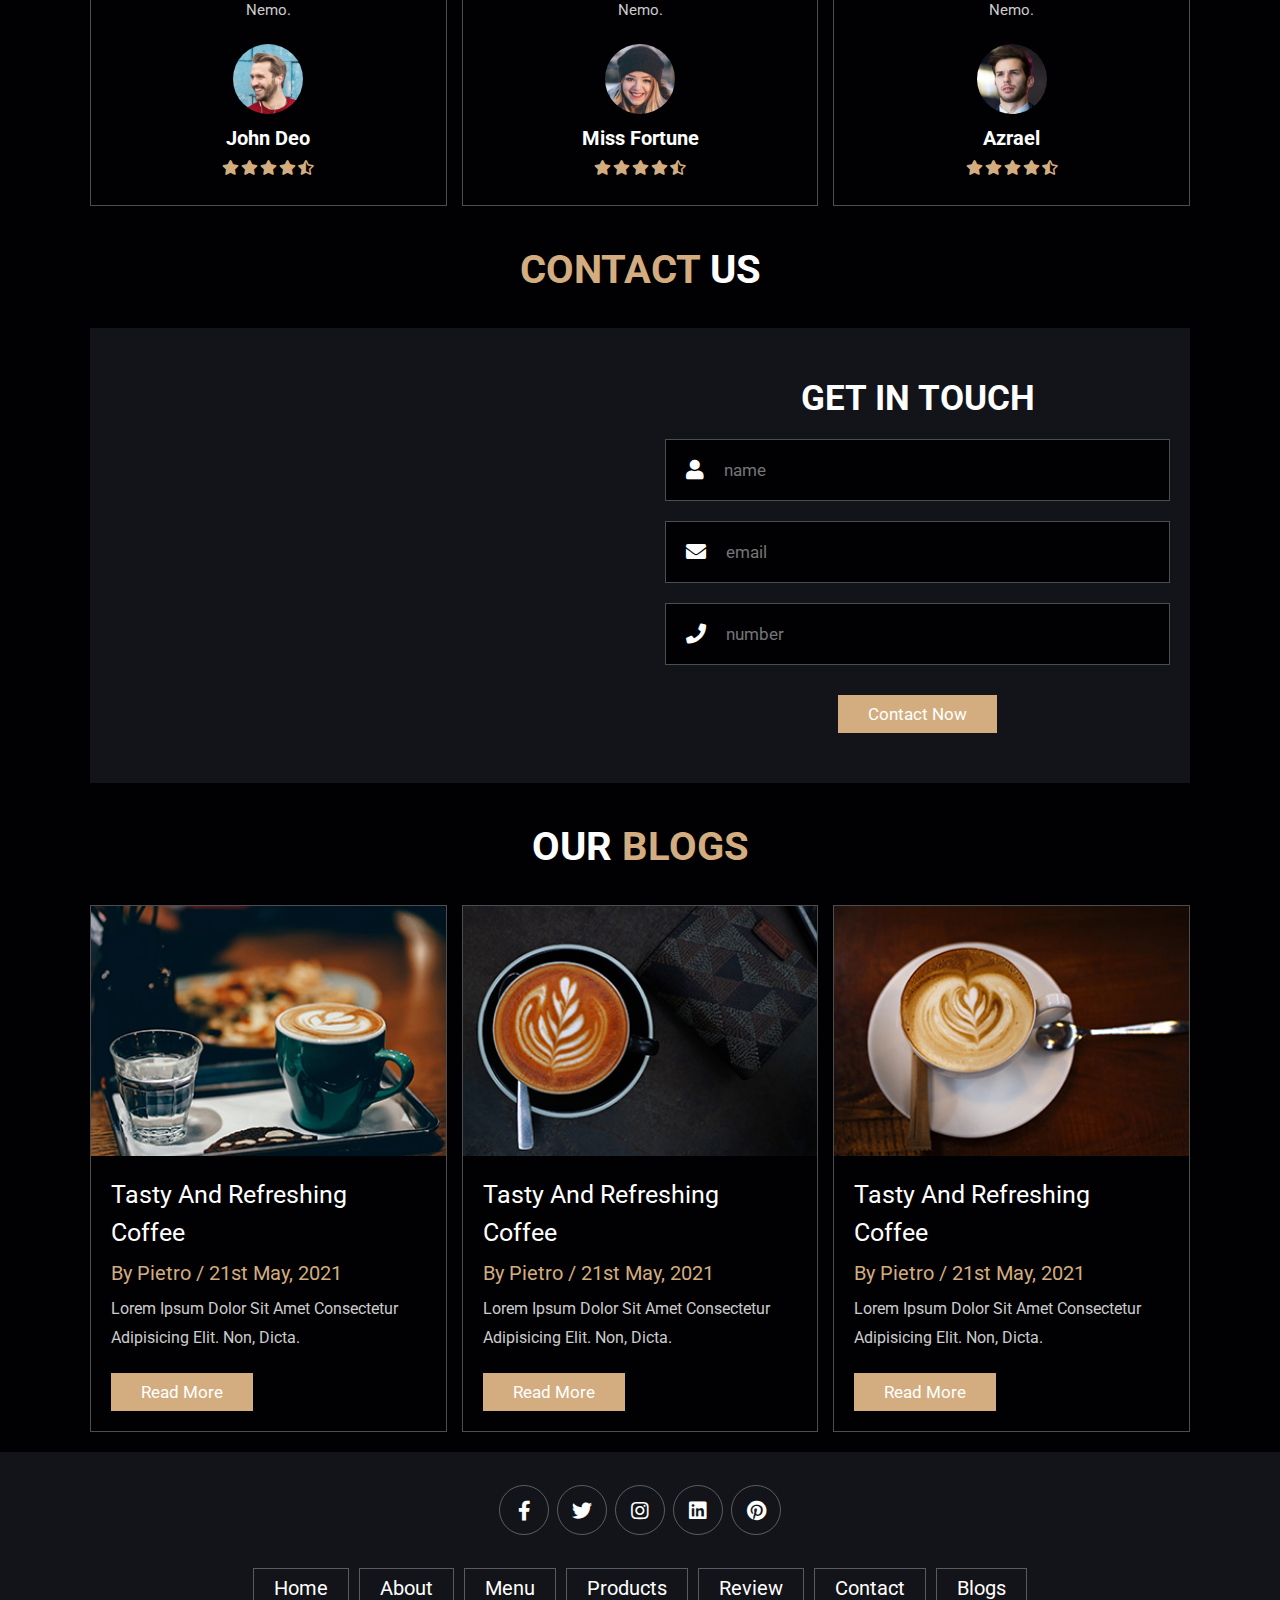
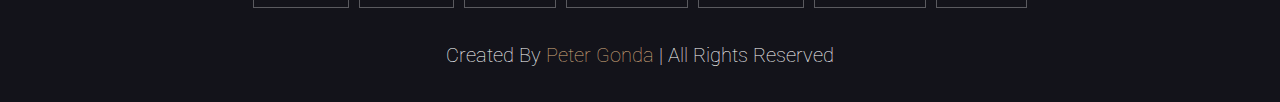
==== commit 23edee34: "commit" ====
--- a/projekty/coffee_shop_website/index.html
+++ b/projekty/coffee_shop_website/index.html
@@ -118,51 +118,51 @@
 </section>
 <!-- about section end -->
 
-<!-- menu section start  -->
+<!-- menu section 1 start -->
 <section class="menu" id="menu">
 
-    <h1 class="heading"> our <span>menu</span> </h1>
+    <h1 class="heading"> our <span>coffee</span> </h1>
 
     <div class="box-container">
 
         <div class="box">
             <img src="images/menu-1.png" alt="">
-            <h3>Coffe 1</h3>
+            <h3>Coffee 1</h3>
             <div class="price">$15.99 <span>20.99</span></div>
             <a href="#" class="btn">add to cart</a>
         </div>
 
         <div class="box">
             <img src="images/menu-2.png" alt="">
-            <h3>Coffe 2</h3>
+            <h3>Coffee 2</h3>
             <div class="price">$15.99 <span>20.99</span></div>
             <a href="#" class="btn">add to cart</a>
         </div>
 
         <div class="box">
             <img src="images/menu-3.png" alt="">
-            <h3>Coffe 3</h3>
+            <h3>Coffee 3</h3>
             <div class="price">$15.99 <span>20.99</span></div>
             <a href="#" class="btn">add to cart</a>
         </div>
 
         <div class="box">
             <img src="images/menu-4.png" alt="">
-            <h3>Coffe 4</h3>
+            <h3>Coffee 4</h3>
             <div class="price">$15.99 <span>20.99</span></div>
             <a href="#" class="btn">add to cart</a>
         </div>
 
         <div class="box">
             <img src="images/menu-5.png" alt="">
-            <h3>Coffe 5</h3>
+            <h3>Coffee 5</h3>
             <div class="price">$15.99 <span>20.99</span></div>
             <a href="#" class="btn">add to cart</a>
         </div>
 
         <div class="box">
             <img src="images/menu-6.png" alt="">
-            <h3>Coffe 6</h3>
+            <h3>Coffee 6</h3>
             <div class="price">$15.99 <span>20.99</span></div>
             <a href="#" class="btn">add to cart</a>
         </div>
@@ -170,7 +170,108 @@
     </div>
 
 </section>
-<!-- menu section end -->
+<!-- menu section 1 end -->
+
+<!-- menu section 2 start -->
+<section class="menu" id="menu">
+
+    <h1 class="heading"> our <span>tea</span> </h1>
+
+    <div class="box-container">
+
+        <div class="box">
+            <img src="images/Tea1.png" alt="" style="border-radius: 50%;">
+            <h3>Tea 1</h3>
+            <div class="price">$3.20 <span>4.20</span></div>
+            <a href="#" class="btn">add to cart</a>
+        </div>
+
+        <div class="box">
+            <img src="images/Tea2.png" alt="" style="border-radius: 50%;">
+            <h3>Tea 2</h3>
+            <div class="price">$2.90 <span>3.90</span></div>
+            <a href="#" class="btn">add to cart</a>
+        </div>
+
+        <div class="box">
+            <img src="images/Tea3.png" alt="" style="border-radius: 50%;">
+            <h3>Tea 3</h3>
+            <div class="price">$4.10 <span>5.10</span></div>
+            <a href="#" class="btn">add to cart</a>
+        </div>
+
+        <div class="box">
+            <img src="images/Tea4.jpg" alt="" style="border-radius: 50%;">
+            <h3>Tea 4</h3>
+            <div class="price">$2.80 <span>3.80</span></div>
+            <a href="#" class="btn">add to cart</a>
+        </div>
+
+        <div class="box">
+            <img src="images/Tea5.jpg" alt="" style="border-radius: 50%;">
+            <h3>Tea 5</h3>
+            <div class="price">$2.40 <span>3.40</span></div>
+            <a href="#" class="btn">add to cart</a>
+        </div>
+
+        <div class="box">
+            <img src="images/Tea6.jpg" alt="" style="border-radius: 50%;">
+            <h3>Tea 6</h3>
+            <div class="price">$2.70 <span>3.70</span></div>
+            <a href="#" class="btn">add to cart</a>
+        </div>
+
+    </div>
+
+</section>
+<!-- menu section 2 end -->
+
+<!-- menu section 3 start -->
+<section class="menu" id="menu">
+
+    <h1 class="heading"> non-alcoholic <span>drinks</span> </h1>
+
+    <div class="box-container">
+
+        <div class="box">
+            <img src="images/coca-cola.png" alt="" style="border-radius: 50%;">
+            <h3>Coca Cola</h3>
+            <div class="price">$1.80 <span>2.40</span></div>
+            <a href="#" class="btn">add to cart</a>
+        </div>
+
+        <div class="box">
+            <img src="images/pepsi-cola.png" alt="" style="border-radius: 50%;">
+            <h3>Pepsi Cola</h3>
+            <div class="price">$1.80 <span>2.40</span></div>
+            <a href="#" class="btn">add to cart</a>
+        </div>
+
+        <div class="box">
+            <img src="images/7up.png" alt="" style="border-radius: 50%;">
+            <h3>7up</h3>
+            <div class="price">$1.70 <span>2.30</span></div>
+            <a href="#" class="btn">add to cart</a>
+        </div>
+
+        <div class="box">
+            <img src="images/fanta.png" alt="" style="border-radius: 50%;">
+            <h3>Fanta Orange</h3>
+            <div class="price">$1.60 <span>2.20</span></div>
+            <a href="#" class="btn">add to cart</a>
+        </div>
+
+        <div class="box">
+            <img src="images/vinea.png" alt="" style="border-radius: 50%;">
+            <h3>Vinea</h3>
+            <div class="price">$1.40 <span>1.70</span></div>
+            <a href="#" class="btn">add to cart</a>
+        </div>
+
+    </div>
+
+</section>
+<!-- menu section 3 end -->
 
 <section class="products" id="products">
     <h1 class="heading"> our <span>products</span> </h1>
@@ -402,7 +503,7 @@
         <a href="#">blogs</a>
     </div>
 
-    <div class="credit">created by <span>Peter Gonda</span> | all rights reserved</div>
+    <div class="credit">created by <a href="petergonda.github.io"><span>Peter Gonda</span></a> | all rights reserved</div>
 </section>
 <!-- footer section end -->
 
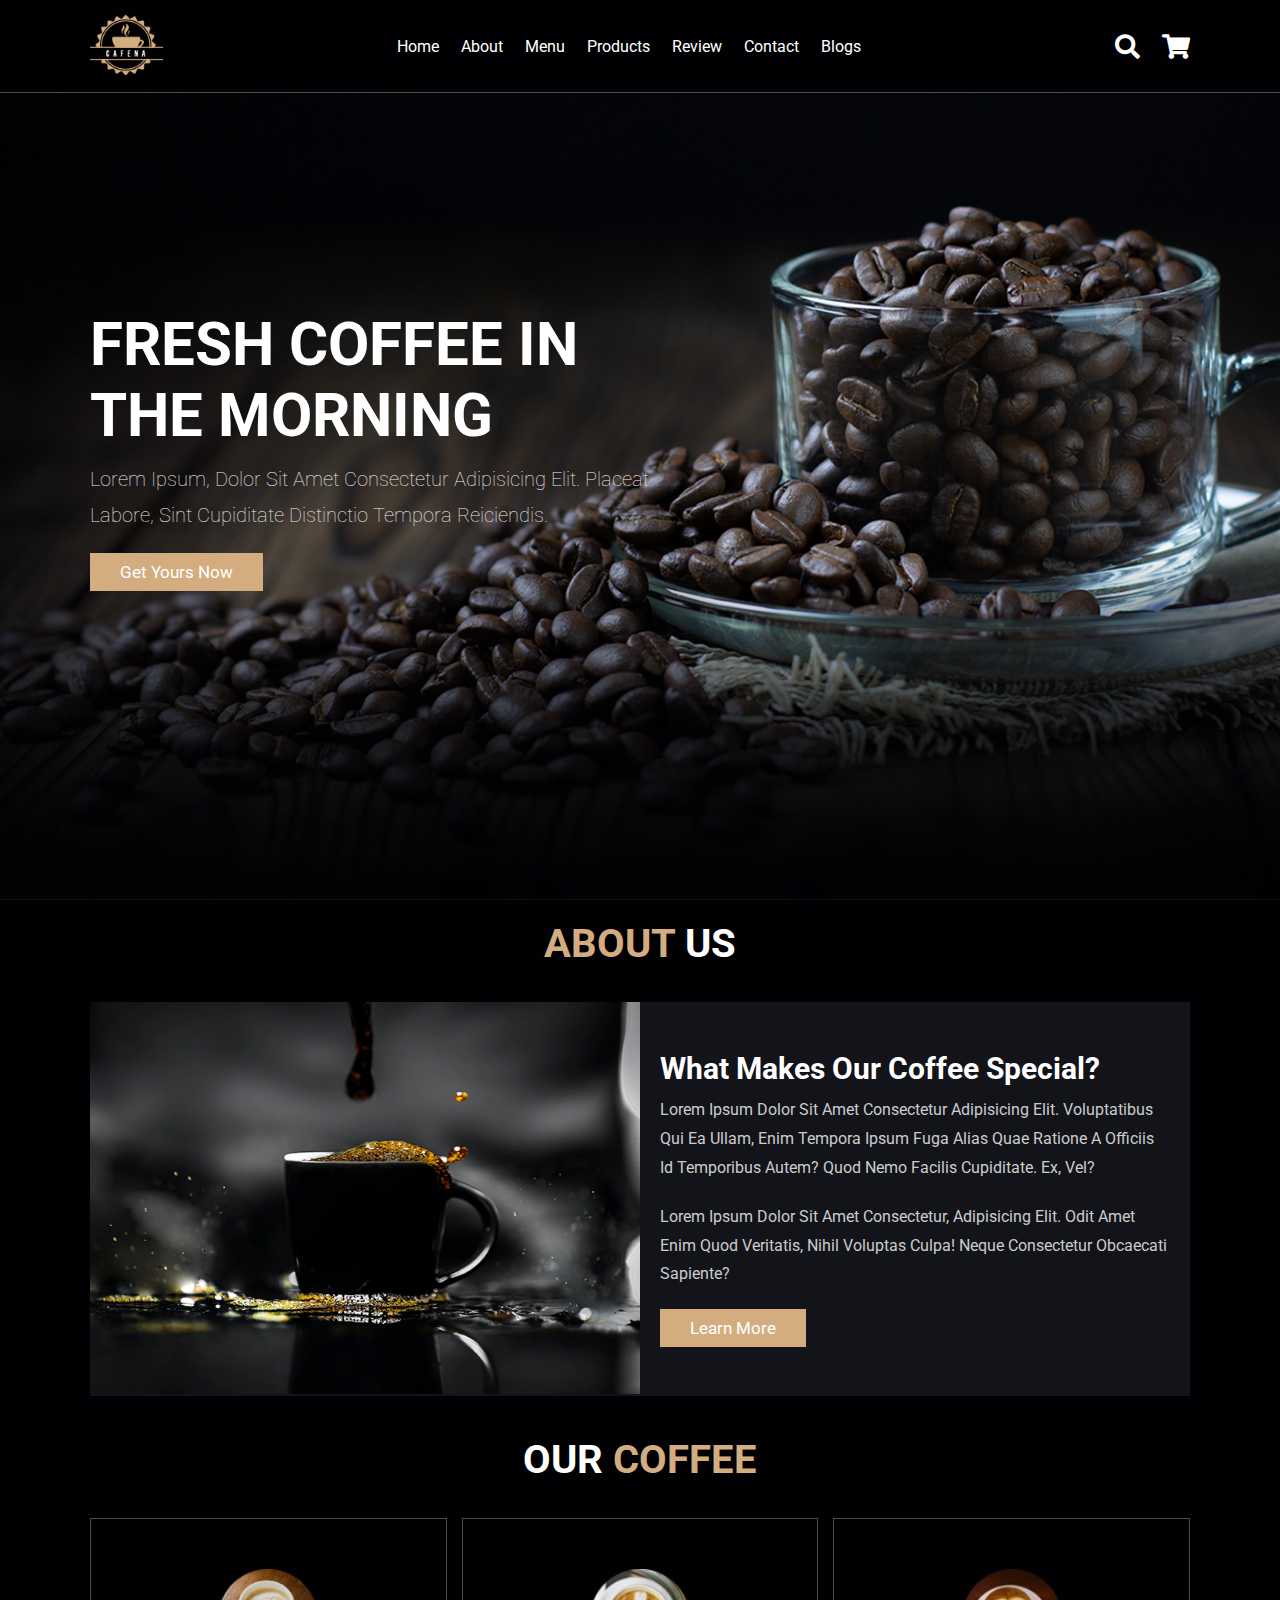
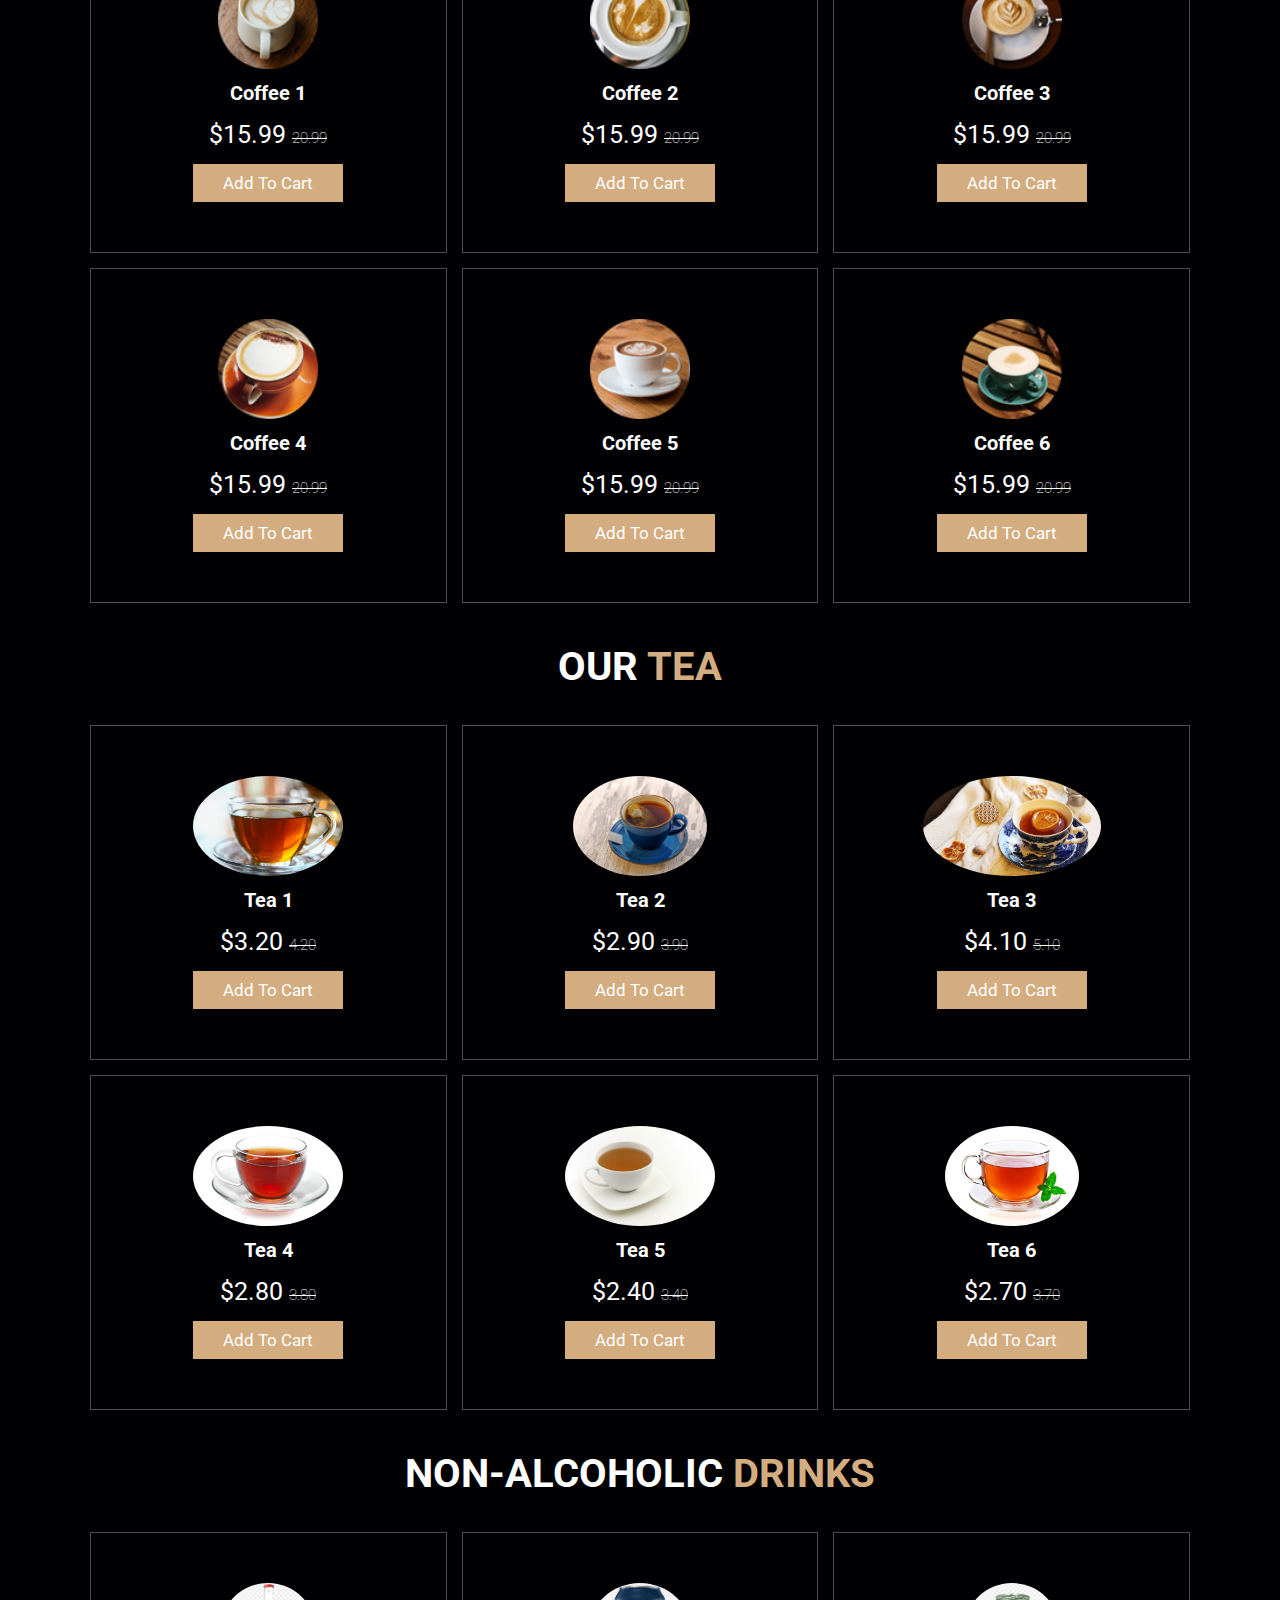
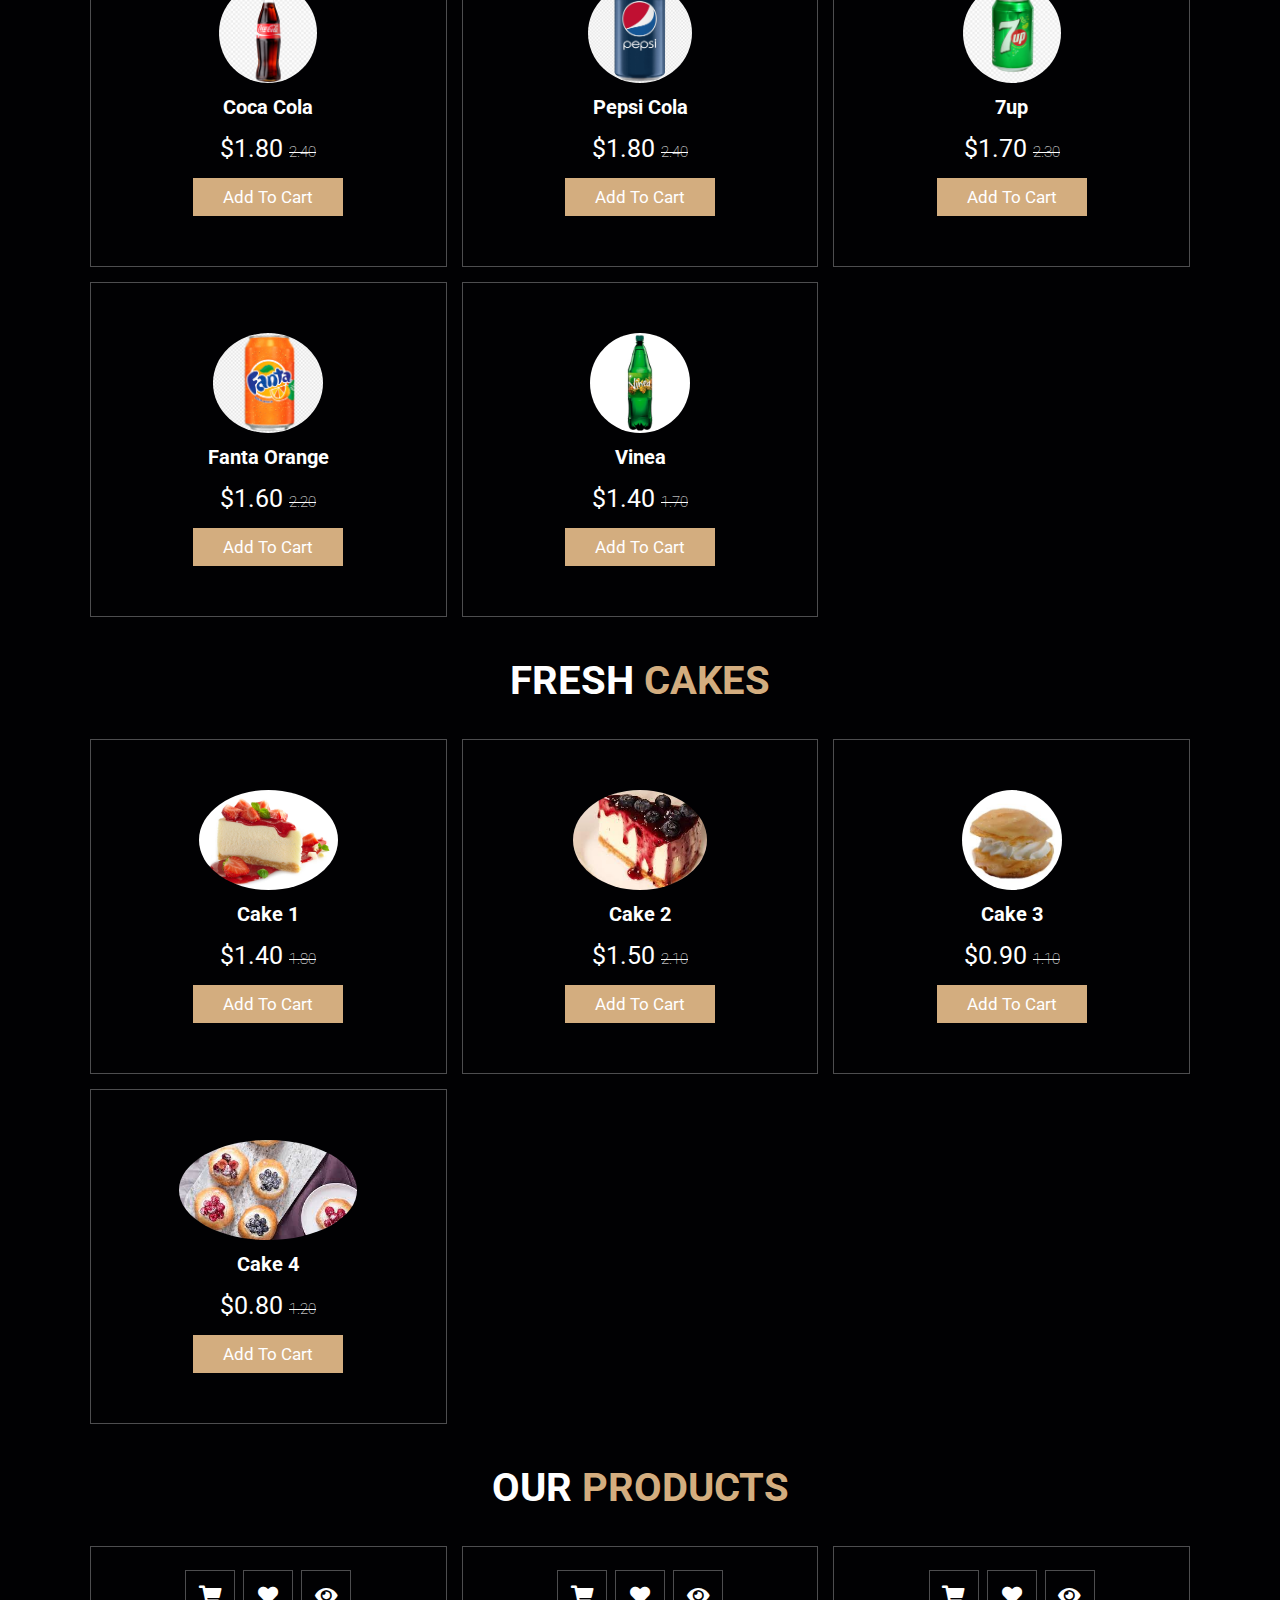
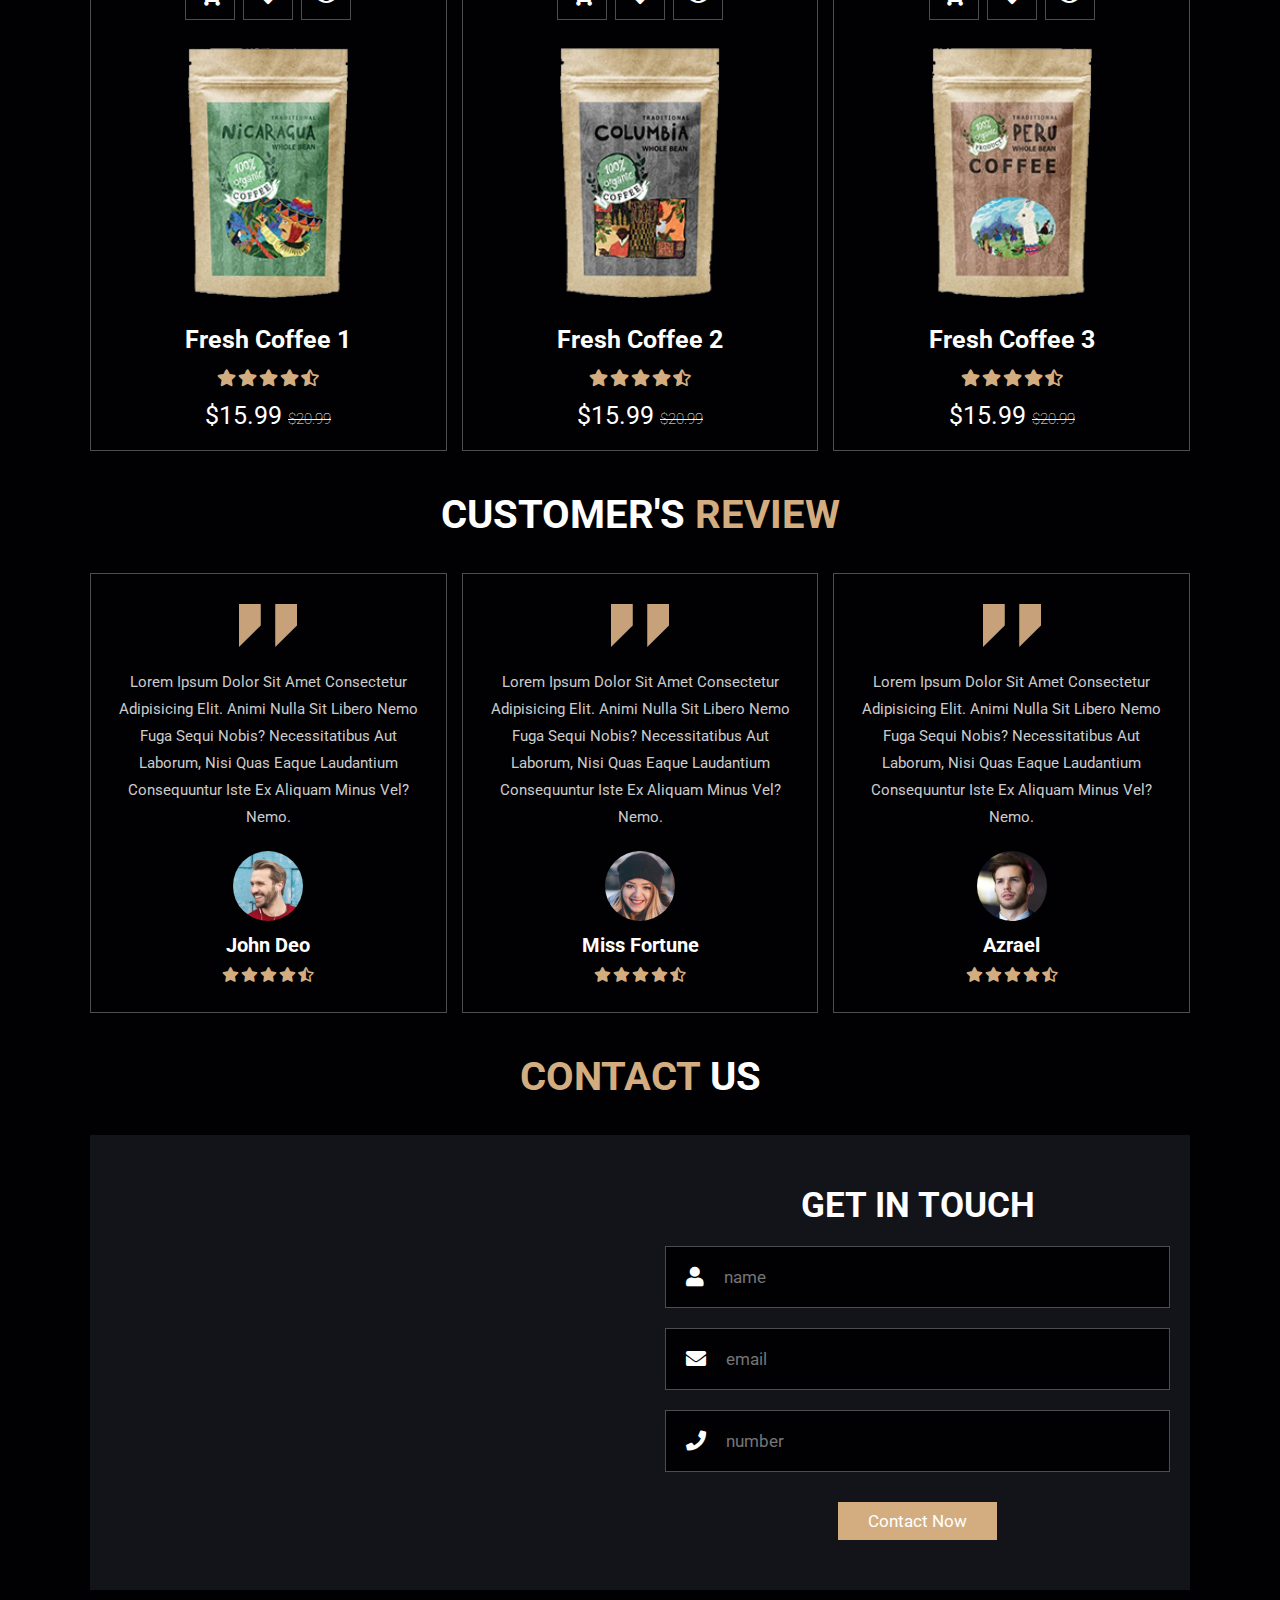
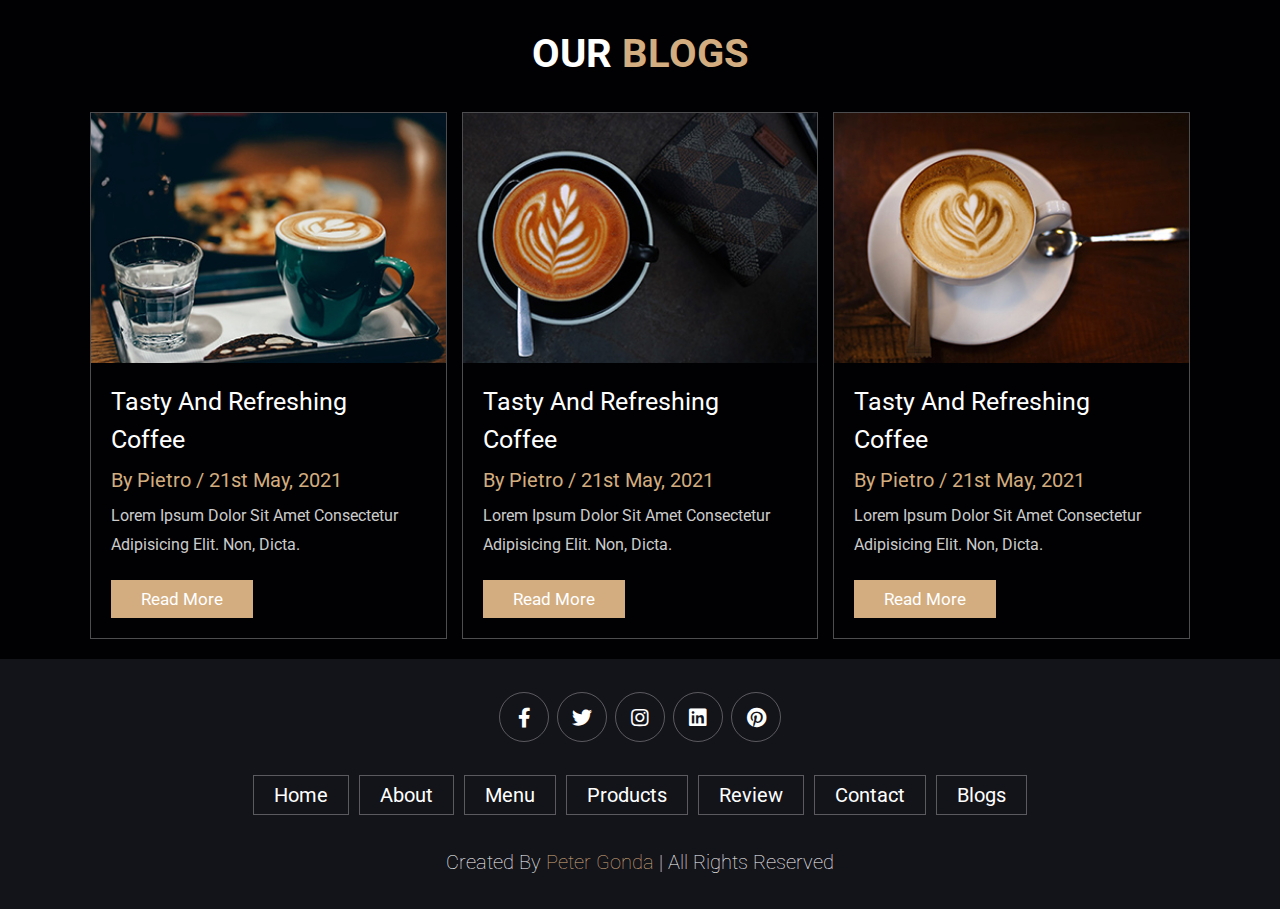
==== commit 069396c0: "commit" ====
--- a/projekty/coffee_shop_website/index.html
+++ b/projekty/coffee_shop_website/index.html
@@ -273,6 +273,46 @@
 </section>
 <!-- menu section 3 end -->
 
+<!-- menu section 4 start -->
+<section class="menu" id="menu">
+
+    <h1 class="heading"> fresh <span>cakes</span> </h1>
+
+    <div class="box-container">
+
+        <div class="box">
+            <img src="images/cheesecake.jpg" alt="" style="border-radius: 50%;">
+            <h3>Cake 1</h3>
+            <div class="price">$1.40 <span>1.80</span></div>
+            <a href="#" class="btn">add to cart</a>
+        </div>
+
+        <div class="box">
+            <img src="images/cheesecake2.jpg" alt="" style="border-radius: 50%;">
+            <h3>Cake 2</h3>
+            <div class="price">$1.50 <span>2.10</span></div>
+            <a href="#" class="btn">add to cart</a>
+        </div>
+
+        <div class="box">
+            <img src="images/veterník.jpg" alt="" style="border-radius: 50%;">
+            <h3>Cake 3</h3>
+            <div class="price">$0.90 <span>1.10</span></div>
+            <a href="#" class="btn">add to cart</a>
+        </div>
+
+        <div class="box">
+            <img src="images/cakes.jpg" alt="" style="border-radius: 50%;">
+            <h3>Cake 4</h3>
+            <div class="price">$0.80 <span>1.20</span></div>
+            <a href="#" class="btn">add to cart</a>
+        </div>
+
+    </div>
+
+</section>
+<!-- menu section 4 end -->
+
 <section class="products" id="products">
     <h1 class="heading"> our <span>products</span> </h1>
 
@@ -503,7 +543,7 @@
         <a href="#">blogs</a>
     </div>
 
-    <div class="credit">created by <a href="petergonda.github.io"><span>Peter Gonda</span></a> | all rights reserved</div>
+    <div class="credit">created by <a href="../projekty.html"><span>Peter Gonda</span></a> | all rights reserved</div>
 </section>
 <!-- footer section end -->
 
